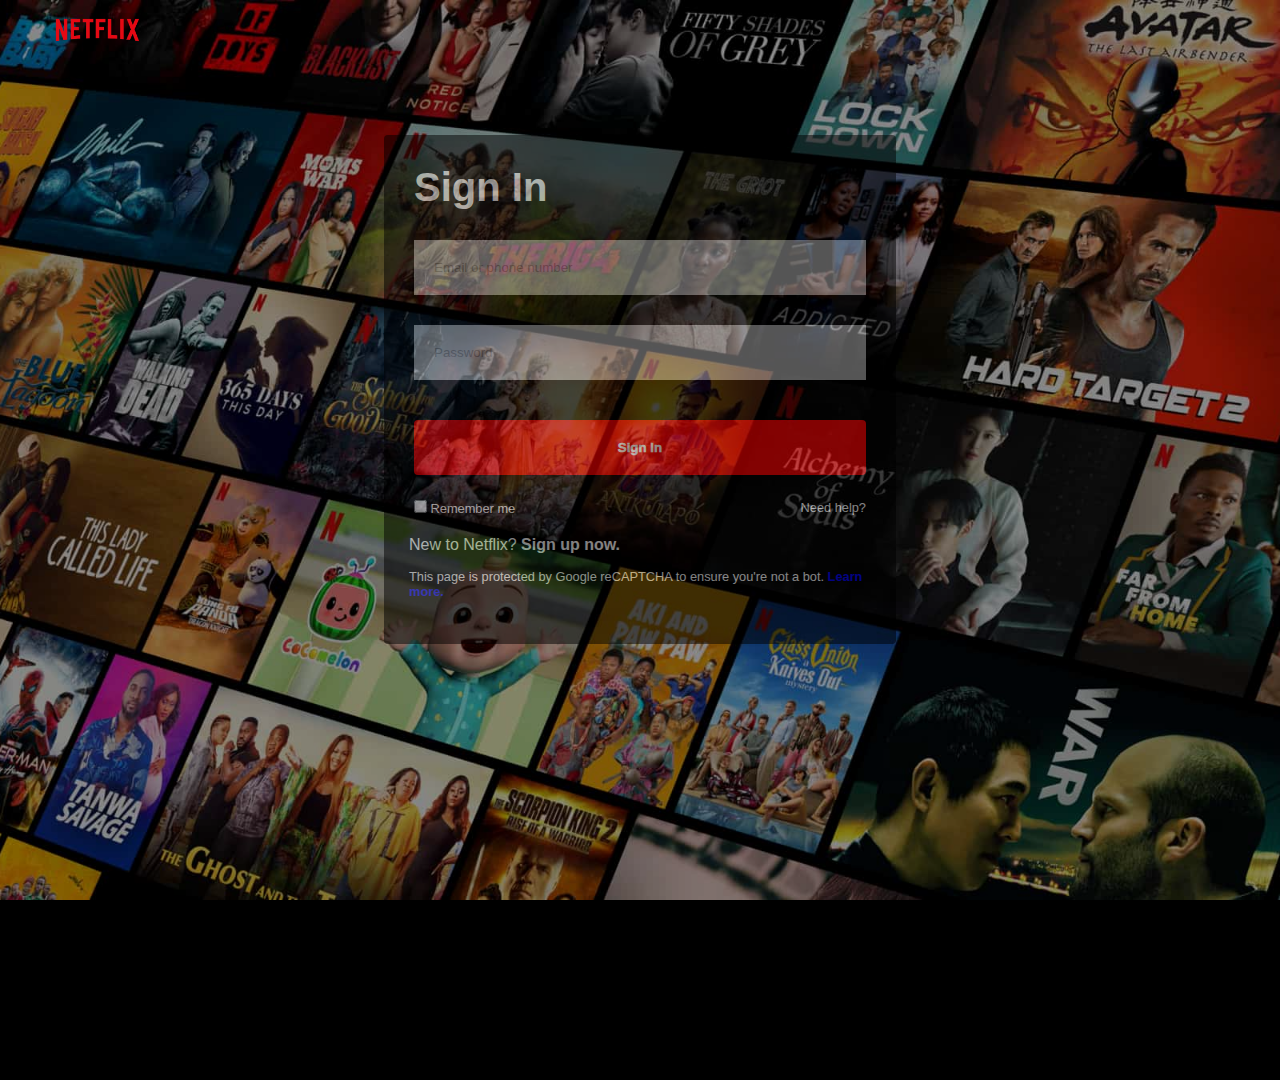
==== signup.html @ 9bdc1deb "almost done" ====
<!DOCTYPE html>
<html lang="en">
<head>
    <meta charset="UTF-8">
    <meta http-equiv="X-UA-Compatible" content="IE=edge">
    <meta name="viewport" content="width=device-width, initial-scale=1.0">
    <title>Sign Up</title>
    <link rel="stylesheet" href="signup.css" 
</head>
<body>
    <section class="container">
        <header>
            <img src="/img/logo2.png" height="50px">
        </header>
       </section>
       <section class="clip">
        <img src="/img/background.img2.jpg" class="fit" width="100%"> 
        <div class="signin-box">
            <form>
                <h2> Sign In</h2>
                <div class="input-box">
                    <input type="text" placeholder="Email or phone number"/>
                    <input type="password" placeholder="Password"/>
                    <button>Sign In</button>
                </div>
                <div class="rememberme-box">
                    <div class="tick">
                    <input type="checkbox"/>
                    <label for="">Remember me</label>
                </div>
                    <div class="help">
                    <a href="ab">Need help?</a>
                </div>
                </div>
                <div class="signup-box">
                    <p>New to Netflix? <span>Sign up now.</span></p>
                    <div class="finally">
                        This page is protected by Google reCAPTCHA to ensure you're not a bot. <span> Learn more.</span>
                    </div>
                </div>
            </form>
        </div>

</body>
</html>
---- signup.css ----
*{
    margin: 0;
    padding: 0;
    box-sizing: border-box;
    font-family: 'Roboto', sans-serif;
}

body{
    background-color: black;
    height: 120vh;
}

.container  header {
    position: absolute;
    top: 0;
    left: 0;
    display: flex;
    justify-content: space-between;
    align-items: center;
    width: 100%;
    padding: 5px 50px;
    z-index: 1000000;
}

.container  header a {
    text-decoration: none;
    color: white;
    background-color: red;
    padding: 8px 16px;
    border-radius: 6px;
}

.clip {
    width: 100%;
    height: 100vh;
    position: relative;
    display: flex;
    justify-content: center;
    align-items: center;
}

.clip .fit {
    width: 100%;
    height: 100%;
    position: absolute;
    top: 0;
    left: 0;
    object-fit: cover;
    opacity: 0.7;
}

.signin-box{
    position: absolute;
    background-color: black;
    opacity: 0.5;
    top: 15%;
    width:40%;
    left: 30%;
    right: 30%;
    border-radius: 4px;
    margin: 0 auto;
    padding: 15px;
}

.signin-box h2{
    color: white;
    margin: 15px;
    font-size: 2.5rem;
}

.signin-box .input-box{
    display: flex;
    flex-direction: column;
}

.signin-box .input-box input{
    border: none;
    padding: 20px;
    margin: 15px;
    background-color: darkgray;
    font-weight: 300;
}

.signin-box .input-box button{
    border: none;
    padding: 20px;
    margin: 25px 15px;
    background-color: red;
    font-weight: 300;
    color: white;
    font-weight: 1000;
    border-radius: 4px;
}

.signin-box .rememberme-box{
    margin: 0 15px;
    color: white;
    display: flex;
    flex-direction: row;
    justify-content: space-between;
    font-size: 0.8rem;
}

.signin-box .rememberme-box a{
    text-decoration: none;
    color: white;
}

.signin-box .signup-box{
    margin: 20px 10px 30px 10px;
    color: white;
}

.signin-box .signup-box span{
    font-weight: bolder; 
}

.signin-box .signup-box .finally{
    font-size: 0.8rem;
    margin: 15px 0 30px 0;
}

.signin-box .signup-box .finally span{
    color: blue;
}
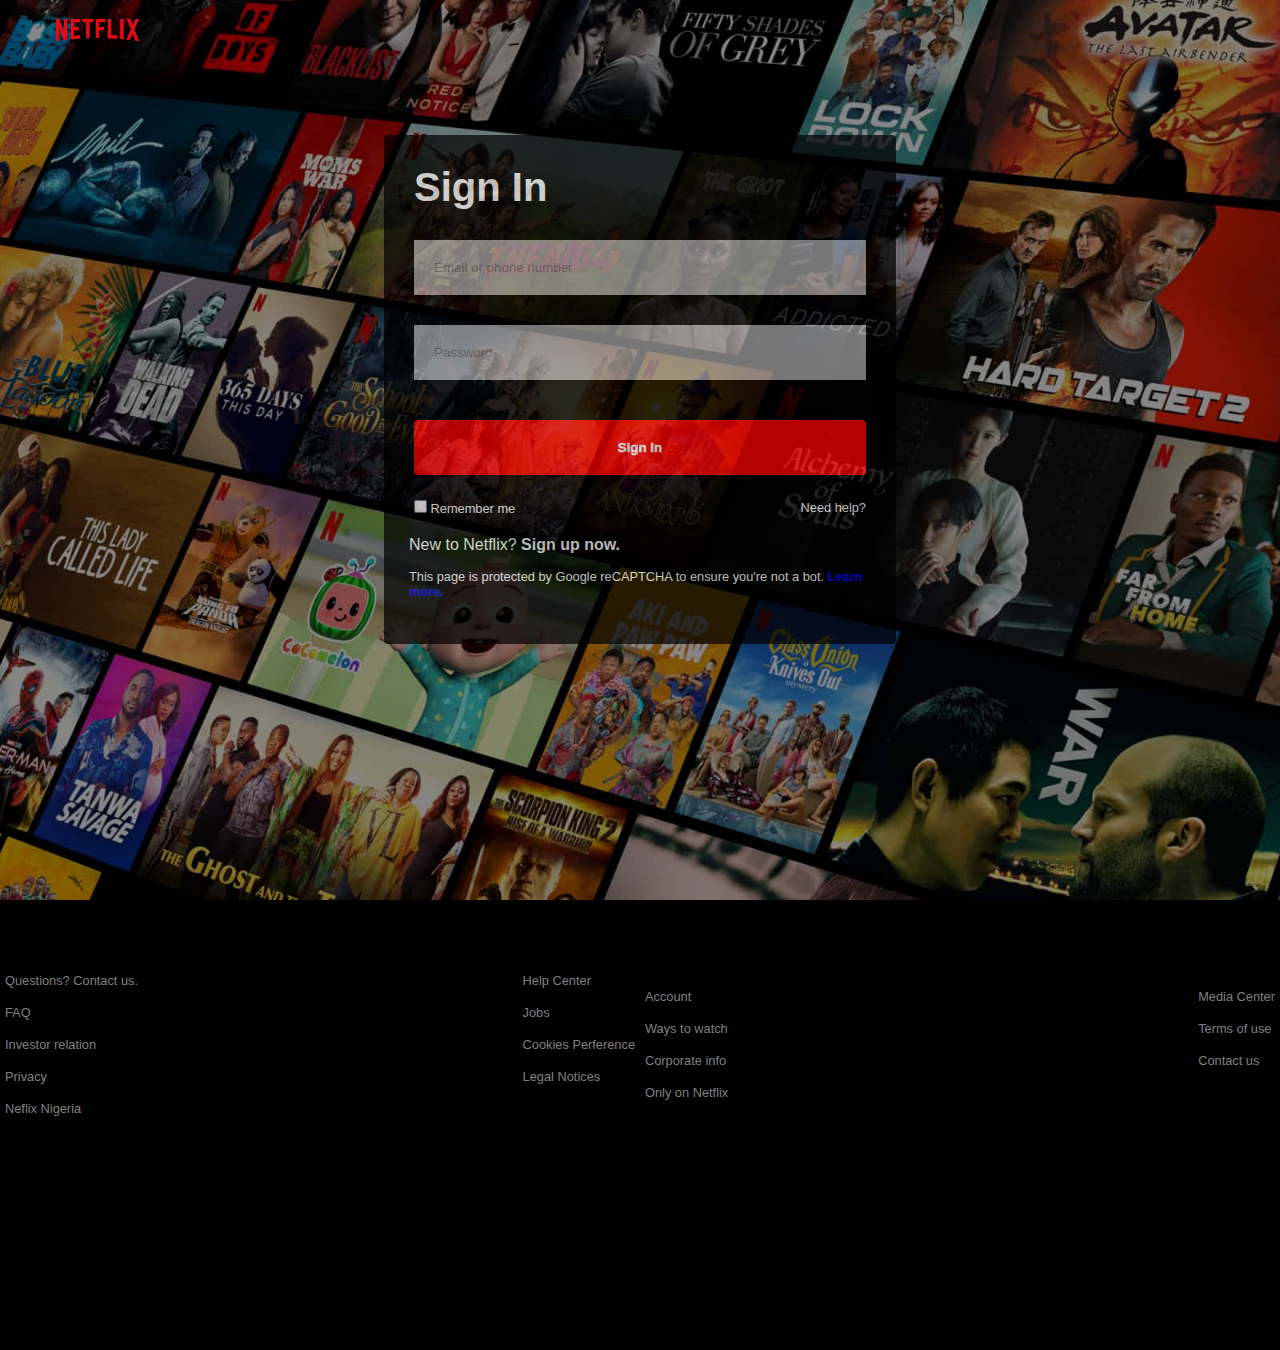
==== commit 1932ec7d: "very responsive now" ====
--- a/signup.html
+++ b/signup.html
@@ -39,7 +39,41 @@
                     </div>
                 </div>
             </form>
+    
         </div>
+       </section>
 
+        <footer>
+            <div class="one">
+                <ul>
+                    <li><a href="#">Questions? Contact us.</a></li>
+                    <li><a href="#">FAQ</a></li>
+                    <li><a href="#">Investor relation</a></li>
+                    <li><a href="#">Privacy</a></li>
+                    <li><a href="#">Neflix Nigeria</a></li>
+                </ul>
+            
+                <ul>
+                    <li><a href="#">Help Center</a></li>
+                    <li><a href="#">Jobs</a></li>
+                    <li><a href="#">Cookies Perference</a></li>
+                    <li><a href="#">Legal Notices</a></li>
+                </ul>
+            </div>
+            <div class="one">
+                <ul>
+                    <li><a href="#">Account</a></li>
+                    <li><a href="#">Ways to watch</a></li>
+                    <li><a href="#">Corporate info</a></li>
+                    <li><a href="#">Only on Netflix</a></li>
+                </ul>
+            
+                <ul>
+                    <li><a href="#">Media Center</a></li>
+                    <li><a href="#">Terms of use</a></li>
+                    <li><a href="#">Contact us</a></li>
+                </ul>
+            </div>
+          </footer>    
 </body>
 </html>--- a/signup.css
+++ b/signup.css
@@ -7,7 +7,7 @@
 
 body{
     background-color: black;
-    height: 120vh;
+    height: 150vh;
 }
 
 .container  header {
@@ -52,7 +52,7 @@
 .signin-box{
     position: absolute;
     background-color: black;
-    opacity: 0.5;
+    opacity: 0.7;
     top: 15%;
     width:40%;
     left: 30%;
@@ -124,3 +124,77 @@
     color: blue;
 }
 
+footer{
+    display: flex;
+    flex-direction: row;
+    justify-content: space-around;
+    margin: auto;
+    padding: 4rem 0;
+}
+
+footer .one{
+    display: flex;
+    flex-direction: row;
+    justify-content: space-between;
+    margin: auto;
+    width: 50%;
+}
+footer .one li{
+    padding: 7px 5px;
+}
+footer .one li a{
+    text-decoration: none;
+    color: grey;
+    font-size: 0.8rem;
+}
+footer .one li a:hover{
+    border-bottom: 1px solid grey;
+}
+
+@media screen and (max-width: 787px ){
+    .signin-box{
+        top: 10%;
+        width:60%;
+        left: 20%;
+        right: 25%;
+    }
+    
+    .signin-box h2{
+        color: white;
+        margin: 12px;
+        font-size: 2.2rem;
+    }
+
+    .signin-box .input-box input{
+        border: none;
+        padding: 20px;
+        margin: 12px;
+        background-color: darkgray;
+        font-weight: 300;
+    }
+    
+    .signin-box .input-box button{
+        padding: 20px;
+        margin: 20px 12px;
+    }
+    
+    .signin-box .rememberme-box{
+        margin: 0 12px;
+    }
+    
+    .signin-box .signup-box{
+        margin: 20px 10px 20px 10px; 
+   }
+
+    .signin-box .signup-box .finally{
+        font-size: 0.8rem;
+        margin: 5px 0 20px 0;
+    }    
+}
+
+@media screen and (max-width: 496px ){
+    .signin-box .signup-box{
+        margin: 10px; 
+    }
+
+}